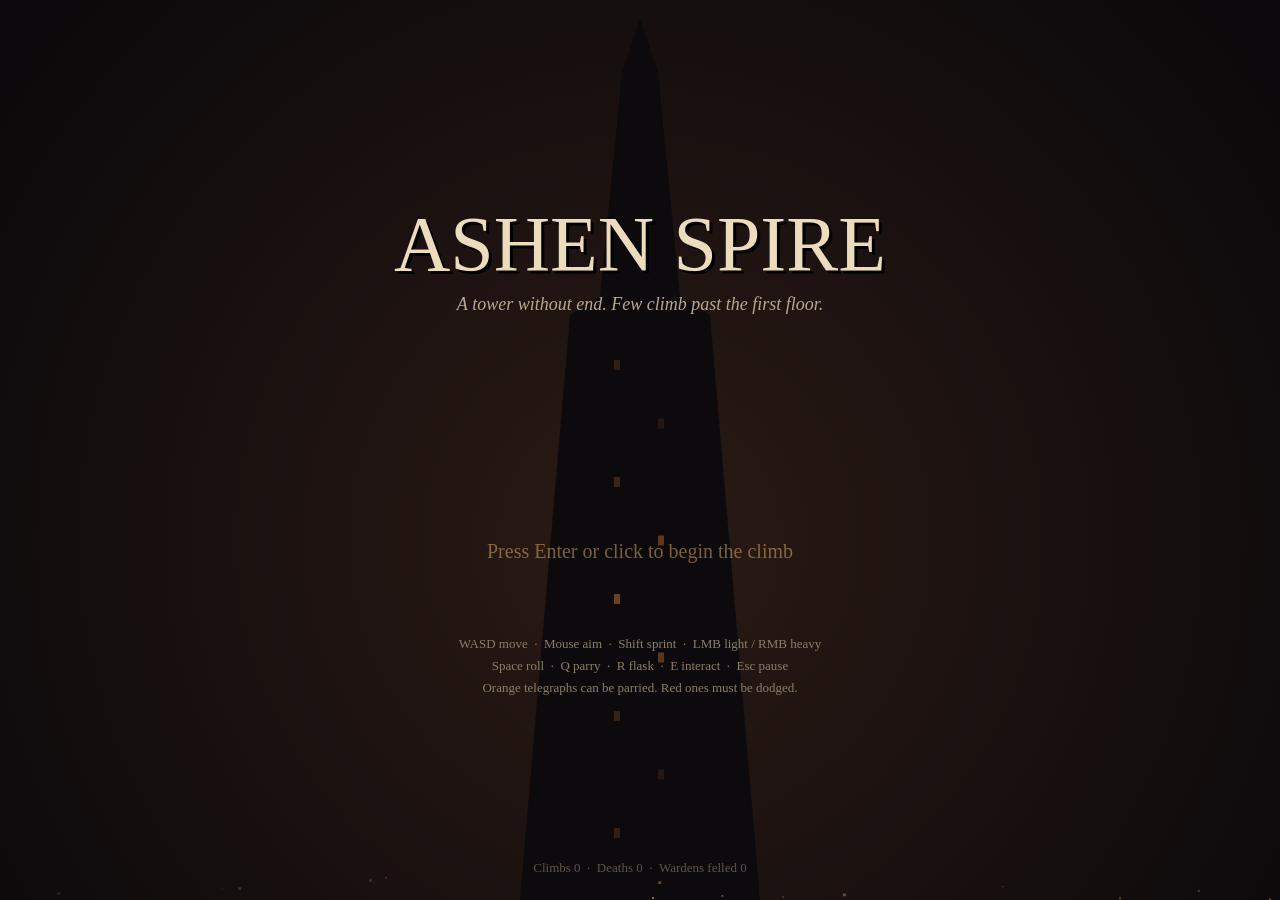
==== index.html @ cc66db9b "Add Ashen Spire: souls-like top-down roguelike, Floor I of the tower Procedural dungeon floor with s" ====
<!doctype html>
<html lang="en">
<head>
  <meta charset="utf-8">
  <meta name="viewport" content="width=device-width, initial-scale=1">
  <title>Ashen Spire</title>
  <link rel="stylesheet" href="style.css">
</head>
<body>
  <canvas id="game"></canvas>
  <!-- Plain scripts (no modules) so the game runs by double-clicking index.html -->
  <script src="src/util.js"></script>
  <script src="src/input.js"></script>
  <script src="src/audio.js"></script>
  <script src="src/fx.js"></script>
  <script src="src/floors.js"></script>
  <script src="src/dungeon.js"></script>
  <script src="src/relics.js"></script>
  <script src="src/player.js"></script>
  <script src="src/enemies.js"></script>
  <script src="src/ui.js"></script>
  <script src="src/game.js"></script>
</body>
</html>
---- style.css ----
html, body { margin: 0; height: 100%; background: #07060a; overflow: hidden; }
canvas { display: block; width: 100vw; height: 100vh; cursor: crosshair; }
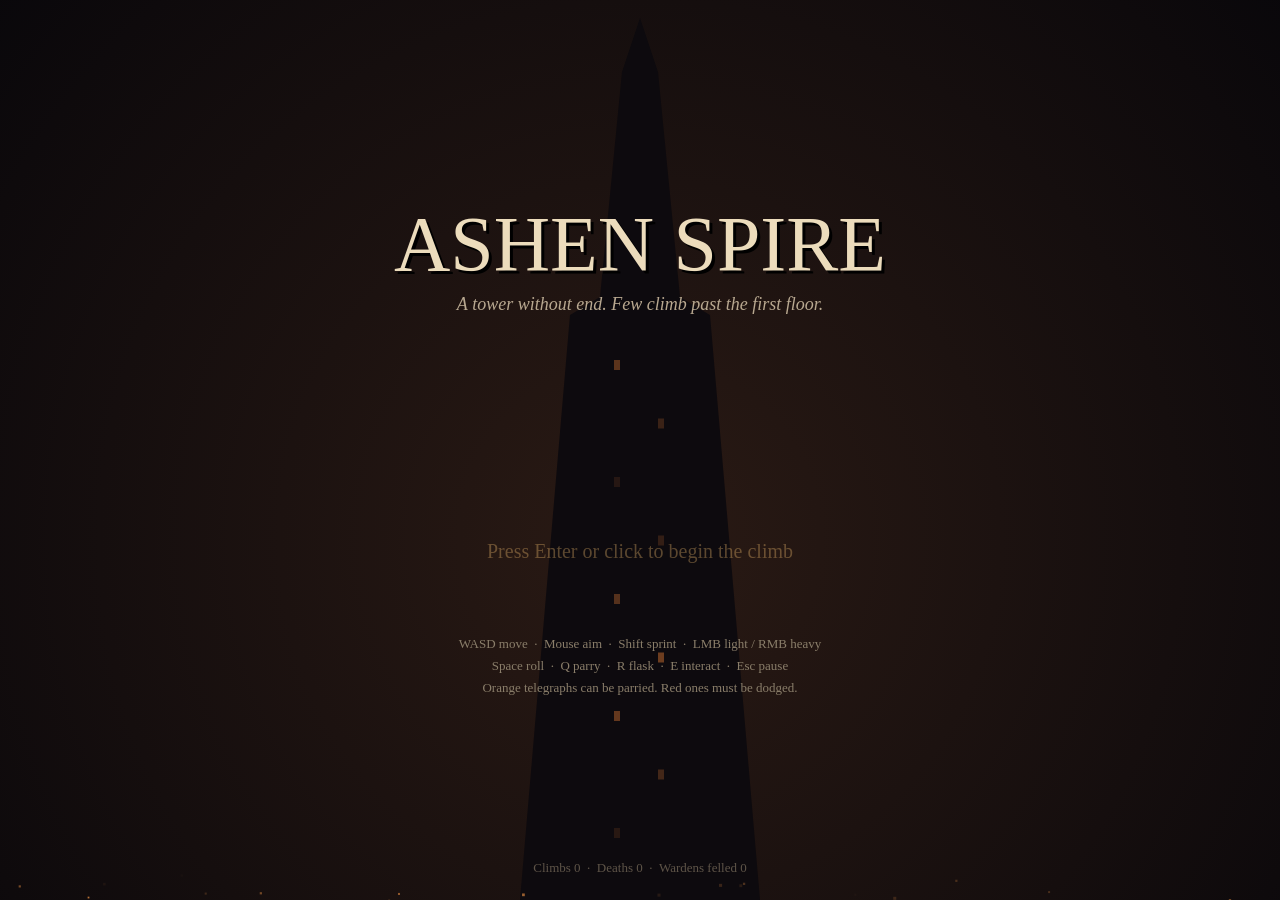
==== commit 903a6bdc: "Add touch controls for mobile Floating analog joystick on the left, action buttons on the right (tap" ====
--- a/index.html
+++ b/index.html
@@ -11,6 +11,7 @@
   <!-- Plain scripts (no modules) so the game runs by double-clicking index.html -->
   <script src="src/util.js"></script>
   <script src="src/input.js"></script>
+  <script src="src/touch.js"></script>
   <script src="src/audio.js"></script>
   <script src="src/fx.js"></script>
   <script src="src/floors.js"></script>
--- a/style.css
+++ b/style.css
@@ -1,2 +1,3 @@
 html, body { margin: 0; height: 100%; background: #07060a; overflow: hidden; }
-canvas { display: block; width: 100vw; height: 100vh; cursor: crosshair; }
+canvas { display: block; width: 100vw; height: 100vh; cursor: crosshair; touch-action: none; }
+html, body { touch-action: none; overscroll-behavior: none; -webkit-user-select: none; user-select: none; }
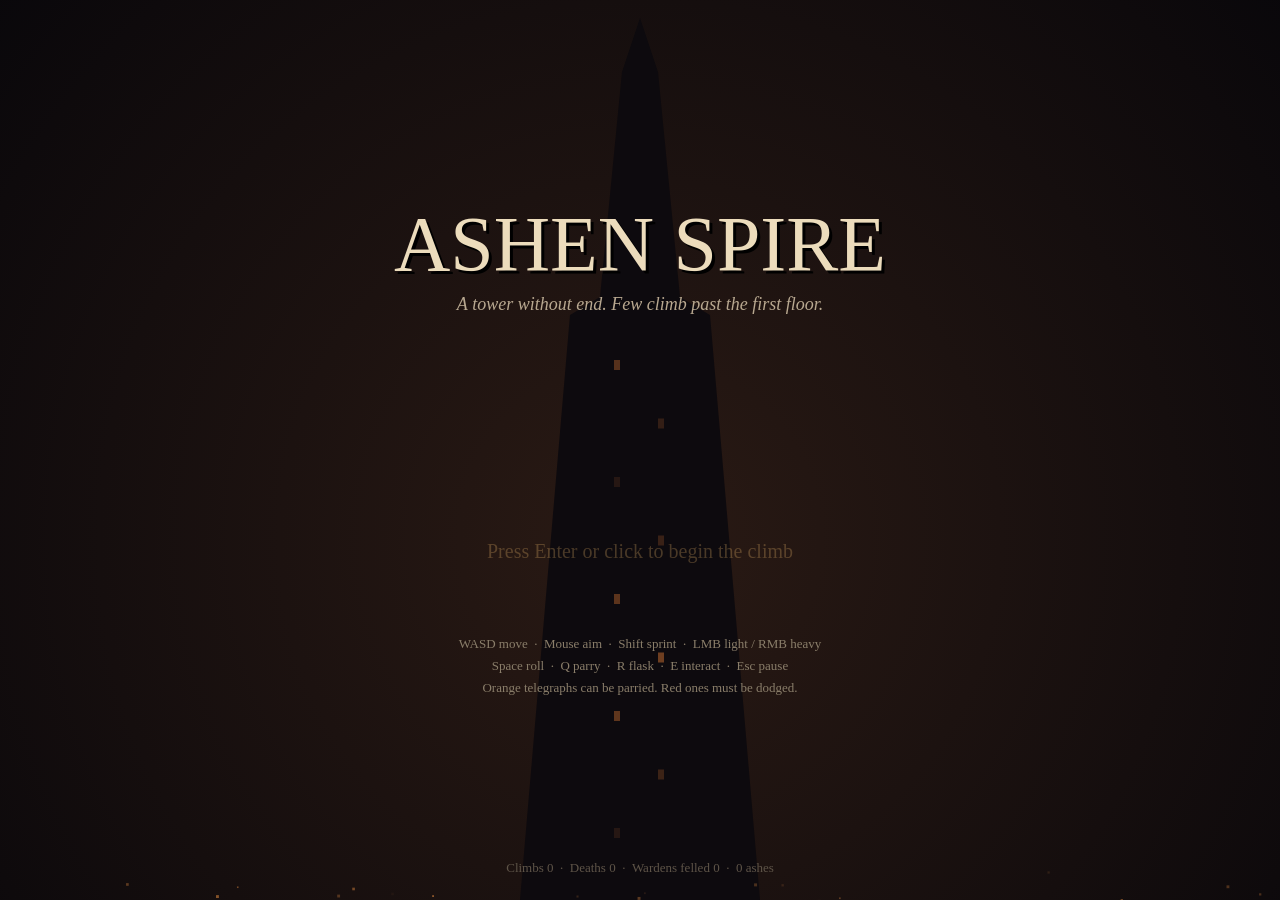
==== commit 2b6ad3f6: "Add meta-progression hub and three new weapons Ashes persist between runs (40% of embers earned plus" ====
--- a/index.html
+++ b/index.html
@@ -17,9 +17,11 @@
   <script src="src/floors.js"></script>
   <script src="src/dungeon.js"></script>
   <script src="src/relics.js"></script>
+  <script src="src/weapons.js"></script>
   <script src="src/player.js"></script>
   <script src="src/enemies.js"></script>
   <script src="src/ui.js"></script>
+  <script src="src/meta.js"></script>
   <script src="src/game.js"></script>
 </body>
 </html>
